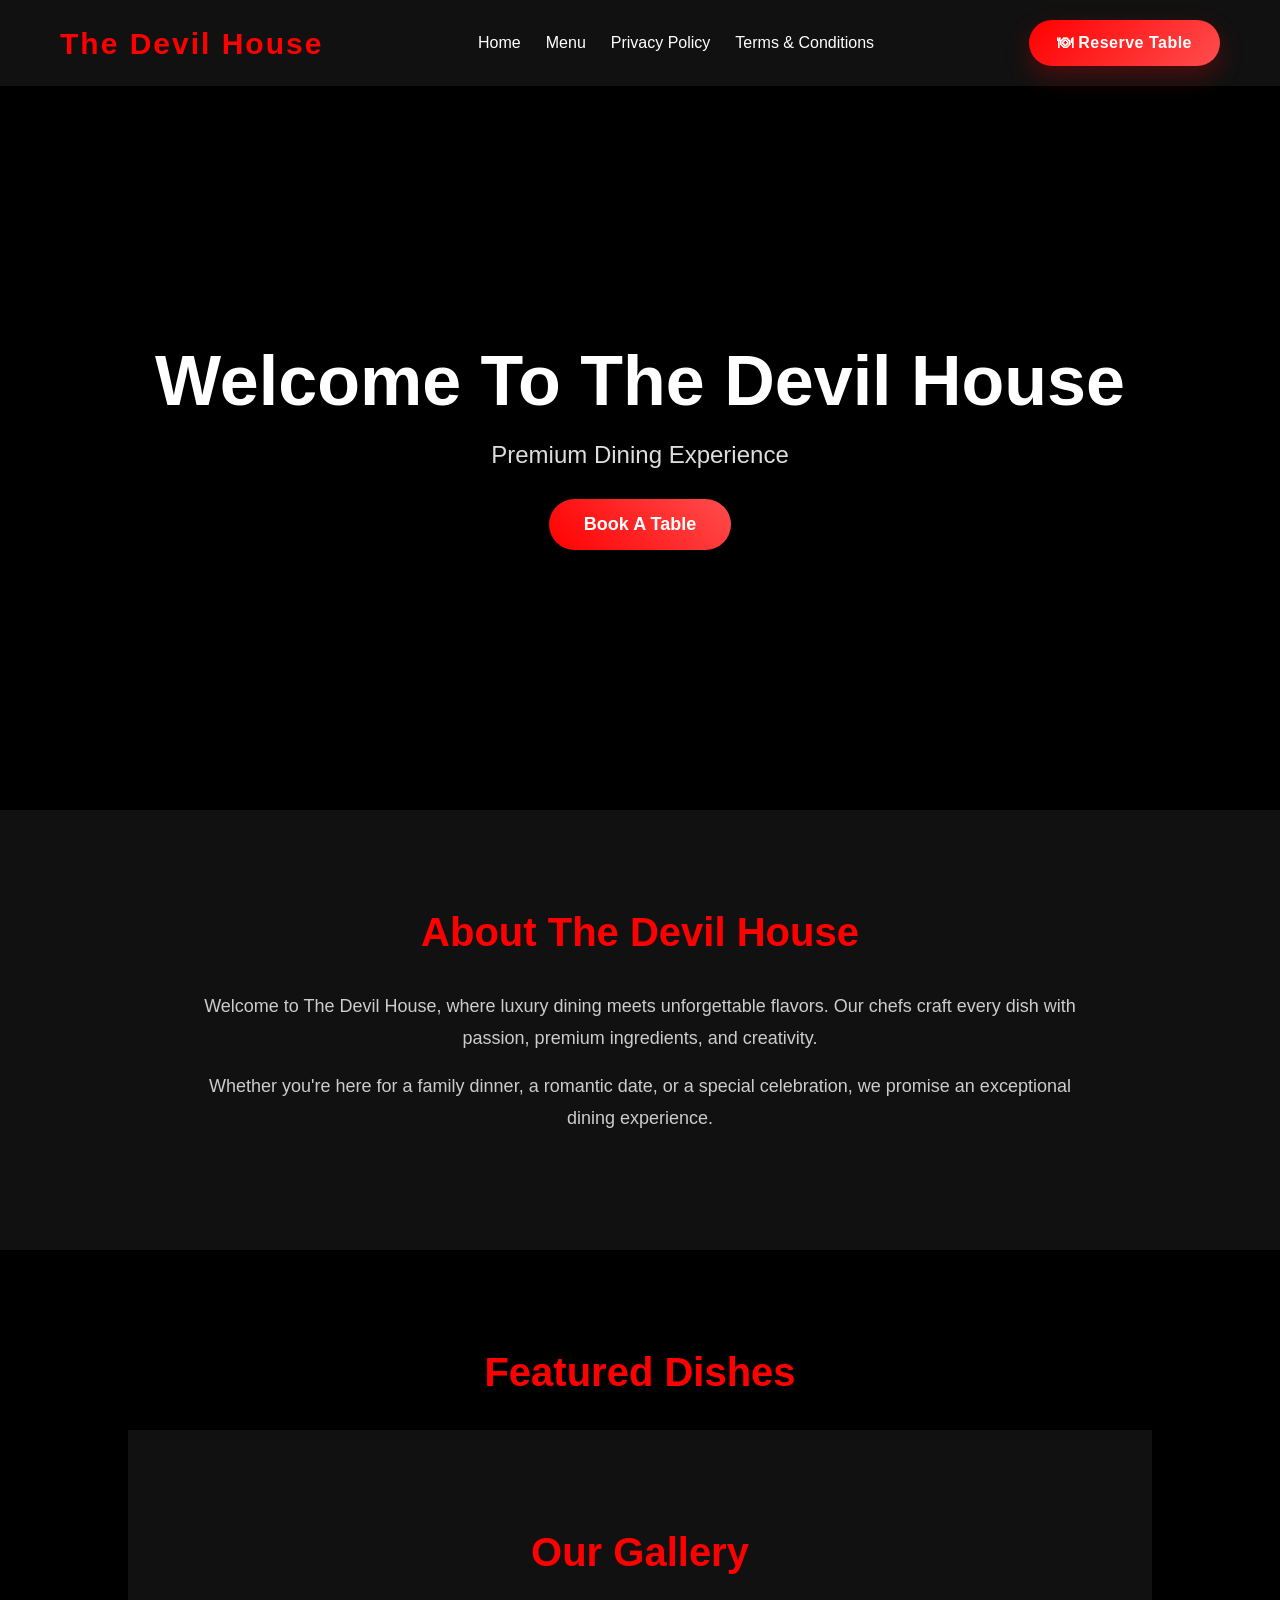
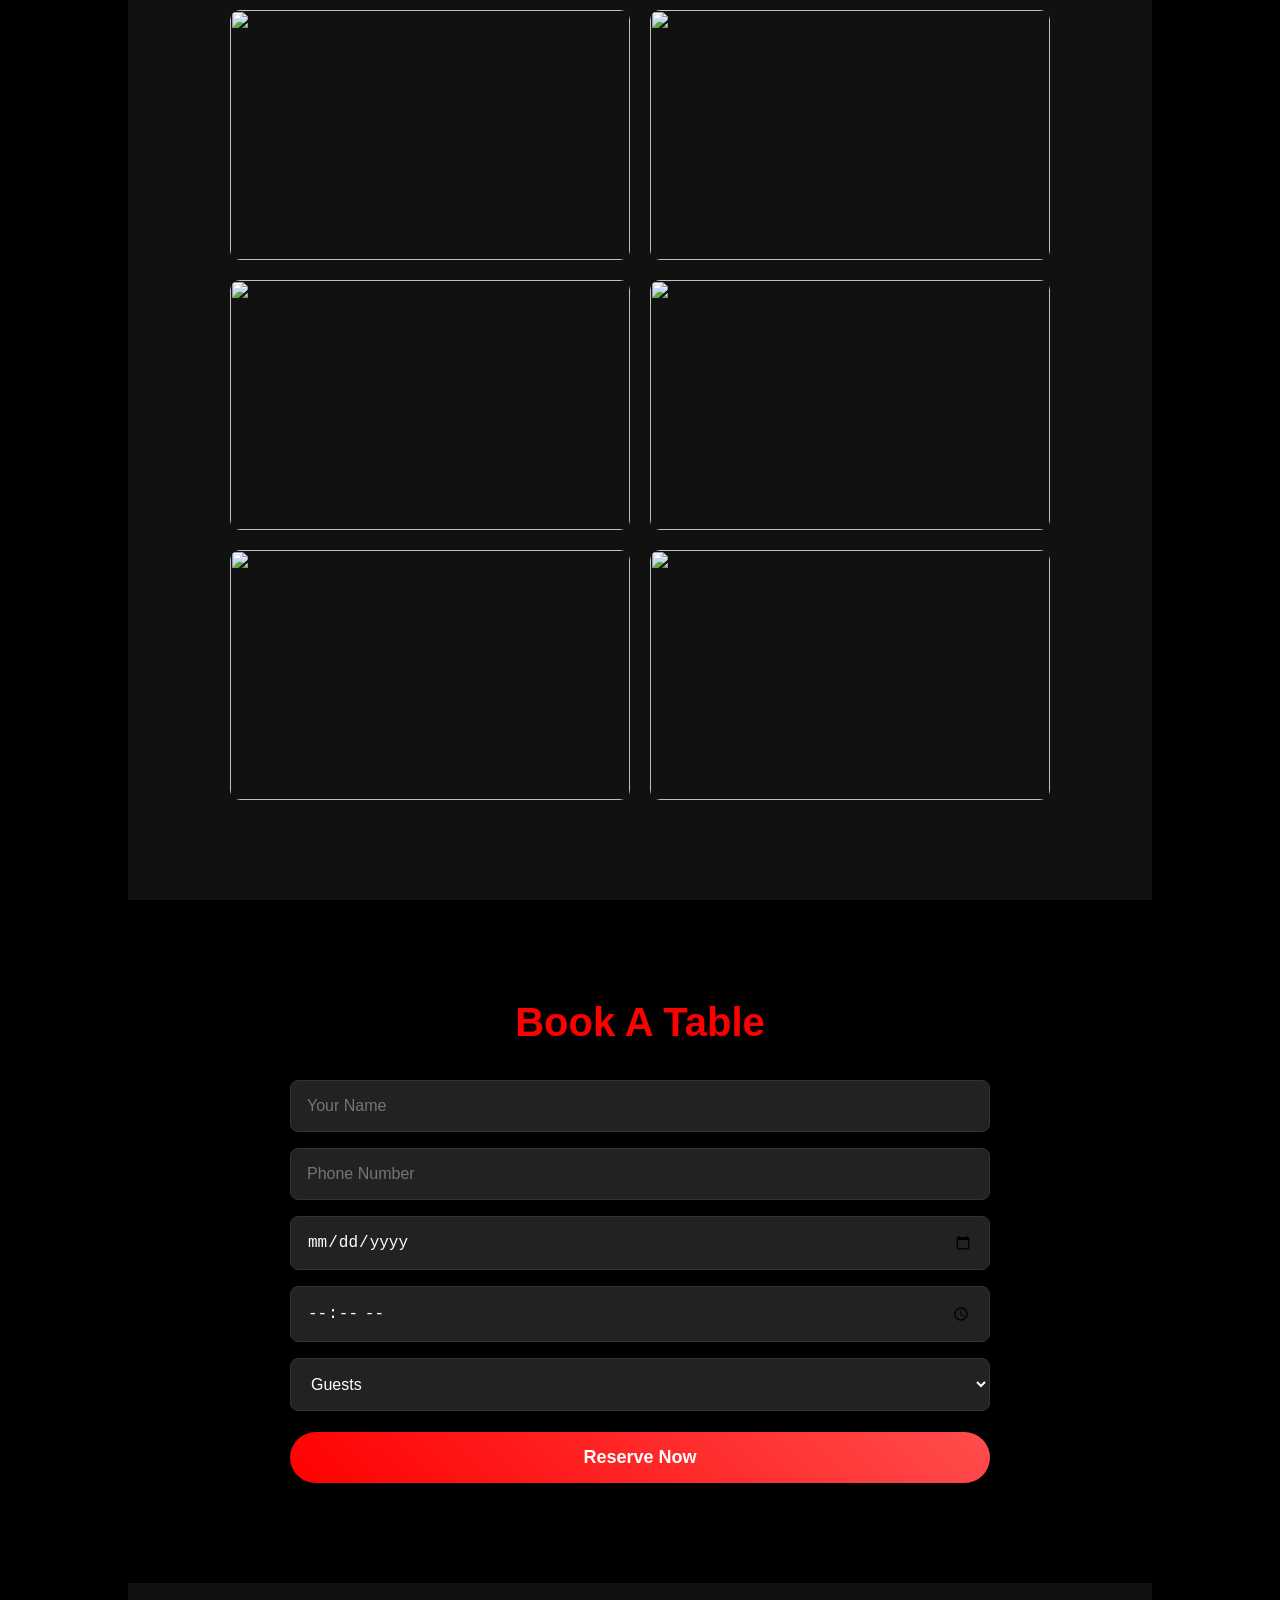
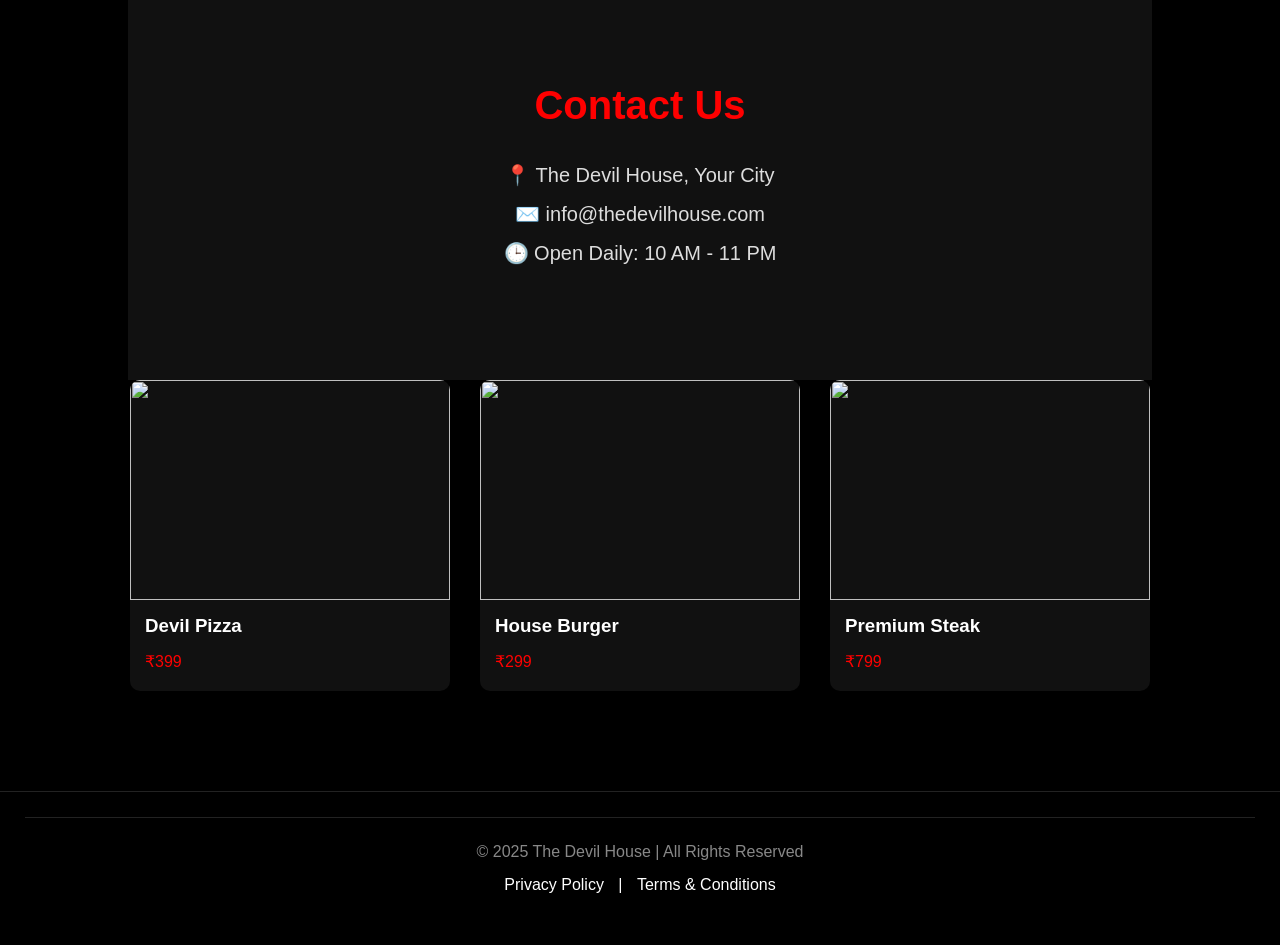
==== index.html @ e238f0dc "Add files via upload" ====
<!DOCTYPE html>
<html lang="en">
<head>
    <meta charset="UTF-8">
    <meta name="viewport" content="width=device-width, initial-scale=1.0">
    <title>The Devil House</title>

    <link rel="stylesheet" href="style.css">
</head>
<body>

    <header>
        <nav>
      
            <h1>The Devil House</h1>

            <ul>
                <li><a href="index.html">Home</a></li>
         
                <li><a href="menu.html">Menu</a></li>
              
                <li><a href="privacy-policy.html">Privacy Policy</a></li>
<li><a href="terms-conditions.html">Terms & Conditions</a></li>
            </ul>
            <a href="book-table.html" class="reserve-table-btn">
    🍽 Reserve Table
</a>
                  <div class="menu-toggle">&#9776;</div>
        </nav>
    </header>

    <section class="hero">
        <h2>Welcome To The Devil House</h2>

        <p>
            Premium Dining Experience
        </p>

        <button>Book A Table</button>
    </section>

    <script src="script.js"></script>
    <section class="about">

    <div class="about-content">

        <h2>About The Devil House</h2>

        <p>
            Welcome to The Devil House, where luxury dining meets
            unforgettable flavors. Our chefs craft every dish with
            passion, premium ingredients, and creativity.
        </p>

        <p>
            Whether you're here for a family dinner, a romantic date,
            or a special celebration, we promise an exceptional
            dining experience.
        </p>

    </div>

</section>
<section class="menu-section">

    <h2>Featured Dishes</h2>
    <section class="gallery">

    <h2>Our Gallery</h2>

    <div class="gallery-grid">

        <img src="https://images.unsplash.com/photo-1555396273-367ea4eb4db5?w=800" alt="">
        <img src="https://images.unsplash.com/photo-1514933651103-005eec06c04b?w=800" alt="">
        <img src="https://images.unsplash.com/photo-1414235077428-338989a2e8c0?w=800" alt="">
        <img src="https://images.unsplash.com/photo-1517248135467-4c7edcad34c4?w=800" alt="">
        <img src="https://images.unsplash.com/photo-1552566626-52f8b828add9?w=800" alt="">
        <img src="https://images.unsplash.com/photo-1528605248644-14dd04022da1?w=800" alt="">

    </div>

</section>
<section class="booking">

    <h2>Book A Table</h2>

    <form class="booking-form">

        <input type="text" placeholder="Your Name" required>

        <input type="tel" placeholder="Phone Number" required>

        <input type="date" required>

        <input type="time" required>

        <select required>
            <option value="">Guests</option>
            <option>1 Person</option>
            <option>2 People</option>
            <option>4 People</option>
            <option>6+ People</option>
        </select>

        <button type="submit">Reserve Now</button>

    </form>

</section>
<section class="contact">

    <h2>Contact Us</h2>

    <div class="contact-box">

        <p>📍 The Devil House, Your City</p>

    

        <p>✉️ info@thedevilhouse.com</p>

        <p>🕒 Open Daily: 10 AM - 11 PM</p>

    </div>

</section>

    <div class="cards">

        <div class="card">
            <img src="https://images.unsplash.com/photo-1565299624946-b28f40a0ae38?w=800">
            <h3>Devil Pizza</h3>
            <p>₹399</p>
        </div>

        <div class="card">
            <img src="https://images.unsplash.com/photo-1568901346375-23c9450c58cd?w=800">
            <h3>House Burger</h3>
            <p>₹299</p>
        </div>

        <div class="card">
            <img src="https://images.unsplash.com/photo-1544025162-d76694265947?w=800">
            <h3>Premium Steak</h3>
            <p>₹799</p>
        </div>

    </div>

</section>
<footer>

    <footer>
    <p>© 2025 The Devil House | All Rights Reserved</p>

    <div class="footer-links">
        <a href="privacy-policy.html">Privacy Policy</a> |
        <a href="terms-conditions.html">Terms & Conditions</a>
    </div>
</footer>
</footer>
<script src="script.js"></script>
</body>
</html>
---- style.css ----
/* ==========================================
   THE DEVIL HOUSE - CLEAN STYLE.CSS
========================================== */

/* RESET */
* {
  margin: 0;
  padding: 0;
  box-sizing: border-box;
}

html {
  scroll-behavior: smooth;
}

body {
  font-family: Arial, sans-serif;
  background: #000;
  color: #fff;
  overflow-x: hidden;
}

a {
  text-decoration: none;
  color: inherit;
}

img {
  max-width: 100%;
  display: block;
}

/* ==========================================
   NAVBAR
========================================== */

nav {
  position: fixed;
  top: 0;
  left: 0;
  width: 100%;
  z-index: 1000;

  display: flex;
  align-items: center;
  justify-content: space-between;
  gap: 20px;

  padding: 20px 60px;
  background: #111;
}

nav h1,
.logo {
  color: red;
  font-size: 30px;
  letter-spacing: 2px;
  line-height: 1.1;
}

nav ul {
  display: flex;
  align-items: center;
  gap: 25px;
  list-style: none;
}

nav a {
  color: #fff;
  transition: 0.3s;
}

nav a:hover {
  color: red;
}

.menu-toggle {
  display: none;
  font-size: 34px;
  color: #fff;
  cursor: pointer;
}

/* NAVBAR RESERVE BUTTON */
.reserve-table-btn {
  display: inline-flex;
  align-items: center;
  justify-content: center;

  padding: 14px 28px;
  border-radius: 50px;

  background: linear-gradient(135deg, #ff0000, #ff4d4d);
  color: #fff;

  font-size: 16px;
  font-weight: 600;
  letter-spacing: 0.5px;

  transition: 0.35s;
  box-shadow: 0 10px 25px rgba(255, 0, 0, 0.25);
}

.reserve-table-btn:hover {
  transform: translateY(-3px);
  box-shadow: 0 14px 30px rgba(255, 0, 0, 0.4);
}

/* LIVE CHAT HEADER */
.live-chat-header,
.live-chat-btn {
  display: inline-flex;
  align-items: center;
  gap: 8px;

  background: #25D366;
  color: #fff;

  padding: 12px 22px;
  border-radius: 40px;

  font-size: 17px;
  font-weight: 600;
  white-space: nowrap;

  transition: 0.3s;
}

.live-chat-header:hover,
.live-chat-btn:hover {
  transform: translateY(-3px);
  box-shadow: 0 12px 25px rgba(37, 211, 102, 0.35);
}

/* ==========================================
   HERO SECTION
========================================== */

.hero {
  min-height: 90vh;
  padding: 120px 20px 40px;

  background:
    linear-gradient(rgba(0,0,0,.6), rgba(0,0,0,.6)),
    url("https://images.unsplash.com/photo-1517248135467-4c7edcad34c4?w=1600");

  background-size: cover;
  background-position: center;

  display: flex;
  flex-direction: column;
  justify-content: center;
  align-items: center;

  text-align: center;
}

.hero h2 {
  font-size: 70px;
  margin-bottom: 20px;
}

.hero p {
  font-size: 24px;
  margin-bottom: 30px;
  color: #ddd;
}

/* ==========================================
   COMMON BUTTON
========================================== */

button,
.reserve-btn {
  border: none;
  cursor: pointer;

  background: linear-gradient(45deg, #ff0000, #ff4d4d);
  color: #fff;

  padding: 15px 35px;
  border-radius: 40px;

  font-size: 18px;
  font-weight: 600;

  transition: 0.35s;
}

button:hover,
.reserve-btn:hover {
  transform: translateY(-2px);
  box-shadow: 0 15px 30px rgba(255, 0, 0, 0.35);
}

/* ==========================================
   ABOUT
========================================== */

.about {
  padding: 100px 10%;
  background: #111;
}

.about-content {
  max-width: 900px;
  margin: auto;
  text-align: center;
}

.about h2,
.menu-section h2,
.gallery h2,
.booking h2,
.contact h2 {
  color: red;
  font-size: 40px;
  margin-bottom: 35px;
  text-align: center;
}

.about p {
  font-size: 18px;
  line-height: 1.8;
  color: #ccc;
  margin-bottom: 15px;
}

/* ==========================================
   MENU PAGE HERO
========================================== */

.menu-hero {
  min-height: 55vh;
  padding: 120px 20px 50px;

  background:
    linear-gradient(rgba(0,0,0,.7), rgba(0,0,0,.7)),
    url("https://images.unsplash.com/photo-1517248135467-4c7edcad34c4?w=1800");

  background-size: cover;
  background-position: center;

  display: flex;
  justify-content: center;
  align-items: center;
  text-align: center;
}

.menu-overlay h1 {
  font-size: 70px;
  letter-spacing: 4px;
  margin-bottom: 20px;
}

.menu-overlay p {
  color: #ddd;
  font-size: 22px;
  letter-spacing: 1px;
}

/* ==========================================
   MENU FILTER
========================================== */

.menu-filter {
  width: 90%;
  max-width: 1200px;
  margin: 50px auto;
  text-align: center;
}

.search-box {
  margin-bottom: 35px;
}

.search-box input {
  width: 100%;
  max-width: 600px;

  padding: 16px 20px;
  border-radius: 50px;
  outline: none;

  font-size: 18px;
  background: #1b1b1b;
  color: white;
  border: 2px solid #333;

  transition: 0.3s;
}

.search-box input:focus {
  border-color: red;
  box-shadow: 0 0 15px rgba(255, 0, 0, 0.35);
}

.category-buttons {
  display: flex;
  justify-content: center;
  flex-wrap: wrap;
  gap: 15px;
}

.category-buttons button {
  padding: 12px 22px;
  border-radius: 30px;
  border: 1px solid red;
  background: transparent;
  color: white;
}

.category-buttons button:hover,
.active-btn {
  background: red !important;
}

/* ==========================================
   MENU CARDS
========================================== */

.menu-section {
  padding: 100px 10%;
  background: #000;
}

.cards {
  display: flex;
  gap: 30px;
  justify-content: center;
  flex-wrap: wrap;
}

.card {
  width: 320px;
  background: #111;
  border-radius: 10px;
  overflow: hidden;
  transition: 0.3s;
}

.card:hover {
  transform: translateY(-8px);
}

.card img {
  width: 100%;
  height: 220px;
  object-fit: cover;
}

.card h3 {
  padding: 15px;
}

.card p {
  padding: 0 15px 20px;
  color: red;
}

/* PREMIUM FOOD CARDS */
.premium-menu-grid {
  display: grid;
  grid-template-columns: repeat(auto-fit, minmax(260px, 1fr));
  gap: 30px;
  margin-top: 45px;
}

.premium-food-card,
.food-card {
  position: relative;
  overflow: hidden;

  background: #151515;
  border: 1px solid rgba(255,255,255,.08);
  border-radius: 20px;

  transition: 0.4s;
}

.premium-food-card:hover,
.food-card:hover {
  transform: translateY(-8px);
  box-shadow: 0 0 25px rgba(255,0,0,.35);
}

.food-image {
  position: relative;
  height: 250px;
  overflow: hidden;
}

.food-image img,
.food-card img {
  width: 100%;
  height: 100%;
  object-fit: cover;
  transition: 0.5s;
}

.premium-food-card:hover .food-image img {
  transform: scale(1.08);
}

.food-badge,
.badge {
  position: absolute;
  top: 18px;
  left: 18px;

  padding: 9px 16px;
  border-radius: 50px;

  font-size: 14px;
  font-weight: 600;
  color: white;

  backdrop-filter: blur(10px);
}

.food-badge.chef {
  background: linear-gradient(45deg, #d4af37, #f8d568);
  color: #222;
}

.food-badge.best,
.badge.nonveg {
  background: red;
}

.badge.veg {
  background: green;
}

.heart-btn {
  position: absolute;
  top: 18px;
  right: 18px;

  width: 45px;
  height: 45px;

  border: none;
  border-radius: 50%;

  background: rgba(255,255,255,.15);
  color: white;

  font-size: 24px;
  cursor: pointer;

  backdrop-filter: blur(10px);
  transition: 0.3s;
}

.heart-btn:hover,
.heart-btn.active {
  background: #ff2d55;
  transform: scale(1.1);
}

.premium-food-content,
.food-content {
  padding: 22px;
}

.food-title-row {
  display: flex;
  justify-content: space-between;
  align-items: center;
  gap: 10px;
}

.food-title-row h3,
.food-content h3 {
  color: #fff;
  font-size: 22px;
  margin-bottom: 10px;
}

.premium-food-content p,
.food-content p {
  color: #aaa;
  font-size: 16px;
  line-height: 1.6;
  margin-bottom: 15px;
}

.rating {
  color: #ffc107;
  margin-bottom: 18px;
}

.rating span {
  color: #aaa;
  font-size: 14px;
}

.veg-mark,
.nonveg-mark {
  display: inline-block;
  width: 13px;
  height: 13px;

  border: 2px solid;
  border-radius: 3px;
}

.veg-mark {
  border-color: lime;
}

.nonveg-mark {
  border-color: red;
}

.food-bottom {
  display: flex;
  justify-content: space-between;
  align-items: center;
}

.food-bottom strong {
  color: red;
  font-size: 24px;
}

.food-bottom button {
  padding: 10px 18px;
  font-size: 15px;
}

/* ==========================================
   GALLERY
========================================== */

.gallery {
  padding: 100px 10%;
  background: #111;
}

.gallery-grid {
  display: grid;
  grid-template-columns: repeat(auto-fit, minmax(300px, 1fr));
  gap: 20px;
}

.gallery-grid img {
  width: 100%;
  height: 250px;
  object-fit: cover;
  border-radius: 10px;
  transition: 0.3s;
}

.gallery-grid img:hover {
  transform: scale(1.05);
}

/* ==========================================
   BOOKING SECTION
========================================== */

.booking {
  padding: 100px 10%;
  background: #000;
}

.booking-form {
  max-width: 700px;
  margin: auto;

  display: flex;
  flex-direction: column;
  gap: 20px;
}

.booking-form input,
.booking-form select {
  padding: 15px;
  border: none;
  border-radius: 5px;
  font-size: 16px;
}

/* BOOK TABLE LANDING PAGE */
.book-landing,
.booking-section {
  min-height: 100vh;
  padding: 135px 10% 70px;

  background:
    linear-gradient(rgba(0,0,0,.78), rgba(0,0,0,.78)),
    url("https://images.unsplash.com/photo-1517248135467-4c7edcad34c4?w=1800");

  background-size: cover;
  background-position: center;

  display: flex;
  justify-content: center;
  align-items: center;
}

.book-box,
.booking-box,
.booking-container {
  width: 100%;
  max-width: 650px;

  background: rgba(17,17,17,.92);
  padding: 45px;

  border-radius: 18px;
  box-shadow: 0 0 30px rgba(255,0,0,.25);
}

.book-box h1,
.book-box h2,
.booking-box h1,
.booking-box h2,
.booking-container h1,
.booking-container h2 {
  color: red;
  font-size: 45px;
  text-align: center;
  line-height: 1.15;
  margin-bottom: 15px;
}

.book-box p,
.booking-box p,
.booking-container p {
  color: #ccc;
  text-align: center;
  font-size: 17px;
  line-height: 1.7;
  margin-bottom: 30px;
}

#bookingForm,
.booking-form {
  display: flex;
  flex-direction: column;
  gap: 16px;
}

#bookingForm input,
#bookingForm textarea,
.booking-form input,
.booking-form textarea,
.booking-form select {
  width: 100%;

  padding: 16px;
  border-radius: 8px;
  outline: none;

  background: #222;
  color: white;

  font-size: 16px;
  border: 1px solid #333;
}

#bookingForm input:focus,
#bookingForm textarea:focus,
.booking-form input:focus,
.booking-form textarea:focus,
.booking-form select:focus {
  border-color: red;
  box-shadow: 0 0 12px rgba(255,0,0,.25);
}

#bookingForm textarea,
.booking-form textarea {
  resize: none;
  min-height: 110px;
}

#bookingForm button,
.booking-form button {
  width: 100%;
  margin-top: 5px;
}

/* ==========================================
   CONTACT
========================================== */

.contact {
  padding: 100px 10%;
  background: #111;
  text-align: center;
}

.contact-box p {
  margin: 15px 0;
  font-size: 20px;
  color: #ddd;
}

/* ==========================================
   PRIVACY & TERMS
========================================== */

.policy-page {
  min-height: 100vh;
  padding: 140px 10% 80px;
  background: #000;
  color: #fff;
}

.policy-container {
  max-width: 1000px;
  margin: auto;

  background: #111;
  padding: 50px;
  border-radius: 12px;

  box-shadow: 0 0 20px rgba(255,0,0,.15);
}

.policy-page h2 {
  color: red;
  font-size: 45px;
  text-align: center;
  margin-bottom: 30px;
}

.policy-page h3 {
  color: red;
  font-size: 26px;
  margin-top: 35px;
  margin-bottom: 15px;
}

.policy-page p {
  color: #ccc;
  font-size: 18px;
  line-height: 1.8;
  margin-bottom: 15px;
}

/* ==========================================
   WHATSAPP CHAT WIDGET
========================================== */

.whatsapp-widget {
  position: fixed;
  right: 25px;
  bottom: 25px;
  z-index: 3000;
}

.floating-chat,
.floating-chat-btn {
  display: flex;
  align-items: center;
  gap: 10px;

  border: none;
  border-radius: 50px;

  background: #25D366;
  color: white;

  padding: 15px 22px;

  font-size: 18px;
  font-weight: 600;

  cursor: pointer;
  box-shadow: 0 10px 30px rgba(37,211,102,.45);

  animation: chatPulse 1.8s infinite;
}

.floating-chat:hover,
.floating-chat-btn:hover {
  transform: scale(1.06);
}

.chat-popup {
  position: absolute;
  right: 0;
  bottom: 75px;

  width: 310px;

  background: #111;
  color: white;

  padding: 25px;
  border-radius: 18px;

  border: 1px solid rgba(37,211,102,.35);
  box-shadow: 0 15px 40px rgba(0,0,0,.55);

  display: none;
}

.chat-popup.show {
  display: block;
}

.chat-popup h3 {
  color: #25D366;
  font-size: 20px;
  margin-bottom: 12px;
}

.chat-popup p {
  color: #ccc;
  font-size: 15px;
  line-height: 1.6;
  margin-bottom: 18px;
}

.chat-popup a {
  display: block;
  text-align: center;

  background: #25D366;
  color: white;

  padding: 13px;
  border-radius: 40px;

  font-weight: 600;
}

.chat-close {
  position: absolute;
  right: 12px;
  top: 10px;

  background: transparent;
  color: white;

  border: none;
  padding: 0;

  font-size: 24px;
  cursor: pointer;
}

@keyframes chatPulse {
  0% {
    box-shadow: 0 0 0 0 rgba(37,211,102,.6);
  }

  70% {
    box-shadow: 0 0 0 18px rgba(37,211,102,0);
  }

  100% {
    box-shadow: 0 0 0 0 rgba(37,211,102,0);
  }
}

/* ==========================================
   FOOTER
========================================== */

footer {
  background: #000;
  text-align: center;
  padding: 25px;
  border-top: 1px solid #222;
}

footer p {
  color: #888;
}

.footer-links {
  margin-top: 15px;
}

.footer-links a {
  color: #fff;
  margin: 0 10px;
  transition: 0.3s;
}

.footer-links a:hover {
  color: red;
}

.footer-links span {
  color: #777;
}

/* ==========================================
   MOBILE RESPONSIVE
========================================== */

@media (max-width: 768px) {

  nav {
    min-height: 74px;
    padding: 12px 18px;
    gap: 10px;
    flex-wrap: wrap;
  }

  nav h1,
  .logo {
    max-width: 76%;
    font-size: 26px;
    letter-spacing: 2px;
  }

  .menu-toggle {
    display: block;
    margin-left: auto;
  }

  nav ul {
    display: none;
    width: 100%;

    flex-direction: column;
    align-items: center;
    gap: 16px;

    background: #111;

    padding: 18px 0;
    margin-top: 10px;
  }

  nav ul.active {
    display: flex;
  }

  .live-chat-header,
  .live-chat-btn {
    display: none;
  }

  .hero {
    min-height: 100vh;
    padding: 95px 18px 35px;
  }

  .hero h2 {
    font-size: 42px;
  }

  .hero p {
    font-size: 18px;
  }

  .menu-hero {
    min-height: 45vh;
    padding: 100px 18px 40px;
  }

  .menu-overlay h1 {
    font-size: 42px;
  }

  .menu-overlay p {
    font-size: 17px;
  }

  .about,
  .menu-section,
  .gallery,
  .booking,
  .contact {
    padding: 70px 6%;
  }

  .about h2,
  .menu-section h2,
  .gallery h2,
  .booking h2,
  .contact h2 {
    font-size: 32px;
  }

  .premium-menu-grid {
    grid-template-columns: 1fr;
  }

  .gallery-grid {
    grid-template-columns: 1fr;
  }

  /* SINGLE SCREEN BOOK TABLE MOBILE */
  .book-landing,
  .booking-section {
    min-height: 100vh;
    padding: 82px 10px 10px;
    align-items: flex-start;
  }

  .book-box,
  .booking-box,
  .booking-container {
    max-width: 380px;
    width: 100%;

    padding: 15px 14px;
    border-radius: 16px;

    background: rgba(17,17,17,.90);
    box-shadow: 0 0 20px rgba(255,0,0,.18);
  }

  .book-box h1,
  .book-box h2,
  .booking-box h1,
  .booking-box h2,
  .booking-container h1,
  .booking-container h2 {
    font-size: 30px;
    line-height: 1.05;
    margin-bottom: 8px;
  }

  .book-box p,
  .booking-box p,
  .booking-container p {
    font-size: 14px;
    line-height: 1.35;
    margin-bottom: 12px;
  }

  #bookingForm,
  .booking-form {
    gap: 8px;
  }

  #bookingForm input,
  #bookingForm textarea,
  .booking-form input,
  .booking-form textarea,
  .booking-form select {
    height: 42px;
    padding: 9px 12px;

    font-size: 14px;
    border-radius: 10px;
  }

  #bookingForm textarea,
  .booking-form textarea {
    height: 58px;
    min-height: 58px;
  }

  #bookingForm button,
  .booking-form button,
  .reserve-btn {
    height: 42px;
    padding: 8px 14px;
    font-size: 15px;
    border-radius: 30px;
  }

  .whatsapp-widget,
  .floating-chat,
  .floating-chat-btn,
  .need-help,
  .help-btn {
    display: none !important;
  }

  .policy-page {
    padding: 110px 6% 60px;
  }

  .policy-container {
    padding: 25px;
  }

  .policy-page h2 {
    font-size: 32px;
  }

  .policy-page h3 {
    font-size: 22px;
  }

  .policy-page p {
    font-size: 16px;
  }
}

/* VERY SMALL MOBILE */
@media (max-width: 380px) {
  nav h1,
  .logo {
    font-size: 22px;
  }

  .book-box h1,
  .book-box h2,
  .booking-box h1,
  .booking-box h2,
  .booking-container h1,
  .booking-container h2 {
    font-size: 27px;
  }

  .book-box p,
  .booking-box p,
  .booking-container p {
    font-size: 13px;
  }

  #bookingForm input,
  #bookingForm textarea,
  .booking-form input,
  .booking-form textarea,
  .booking-form select {
    height: 39px;
    font-size: 13px;
  }

  #bookingForm textarea,
  .booking-form textarea {
    height: 50px;
    min-height: 50px;
  }
}
.book-landing{
    padding:90px 15px 20px;
    align-items:flex-start;
}
.book-box{
    padding:20px;
    border-radius:18px;
}
#bookingForm input,
#bookingForm textarea{
    padding:13px;
    font-size:15px;
}

#bookingForm textarea{
    height:70px;
}
.reserve-btn{
    background:#25D366;
}

.reserve-btn:hover{
    background:#1EBE5D;
}
.header-whatsapp{
    background:#25D366;
    color:#fff;
    text-decoration:none;
    padding:10px 18px;
    border-radius:30px;
    font-size:15px;
    font-weight:600;
    transition:.3s;
}

.header-whatsapp:hover{
    background:#1EBE5D;
}
.live-chat-widget{
    position:fixed;
    right:20px;
    bottom:20px;
    z-index:9999;
}

.chat-btn{
    background:#25D366;
    color:#fff;
    border:none;
    padding:14px 22px;
    border-radius:40px;
    cursor:pointer;
}

.chat-box{
    display:none;
    width:280px;
    background:#111;
    padding:20px;
    border-radius:15px;
    margin-bottom:12px;
}

.chat-box.show{
    display:block;
}

.chat-box a{
    display:block;
    margin-top:10px;
    background:#25D366;
    color:#fff;
    text-decoration:none;
    padding:12px;
    border-radius:8px;
    text-align:center;
}
/* LIVE CHAT FLOATING POPUP */
.live-chat-widget{
  position:fixed;
  right:20px;
  bottom:20px;
  z-index:9999;
}

.chat-btn{
  background:#25D366;
  color:white;
  border:none;
  padding:14px 22px;
  border-radius:50px;
  font-size:17px;
  font-weight:600;
}

.chat-box{
  display:none;
  width:290px;
  background:#111;
  padding:22px;
  border-radius:18px;
  margin-bottom:12px;
  border:1px solid #25D366;
}

.chat-box.show{
  display:block;
}

.chat-box h3{
  color:#25D366;
  margin-bottom:10px;
}

.chat-box p{
  color:#ddd;
  margin-bottom:15px;
}

.chat-box a{
  display:block;
  background:#25D366;
  color:white;
  text-decoration:none;
  padding:13px;
  border-radius:40px;
  text-align:center;
  font-weight:600;
}

.chat-close{
  float:right;
  background:transparent;
  color:white;
  font-size:24px;
  padding:0;
}
/* ==========================================
   PREMIUM TAGLINE
========================================== */

.premium-tagline{
    display:inline-block;
    margin:18px auto 22px;
    padding:12px 22px;

    background:linear-gradient(135deg,#FFD700,#F4B400);

    color:#111;

    font-size:15px;
    font-weight:700;
    letter-spacing:.8px;
    text-transform:uppercase;

    border-radius:50px;

    box-shadow:0 0 20px rgba(255,215,0,.45);

    animation:glowTag 2s infinite alternate;
}

@keyframes glowTag{

    from{
        box-shadow:0 0 10px rgba(255,215,0,.35);
    }

    to{
        box-shadow:0 0 25px rgba(255,215,0,.75);
    }

}.premium-tagline{
    display:flex;
    justify-content:center;
    align-items:center;

    width:100%;
    max-width:500px;

    margin:18px auto 22px;

    padding:14px 25px;

    background:rgba(255,215,0,.08);
    border:2px solid #FFD700;
    border-radius:50px;

    color:#FFD700;
    font-size:15px;
    font-weight:700;
    letter-spacing:1px;

    text-align:center;

    backdrop-filter:blur(10px);
    box-shadow:0 0 25px rgba(255,215,0,.25);

    animation:pulseGold 2s infinite;
}.chat-btn{
    display:flex;
    align-items:center;
    justify-content:center;
}.chat-box.show ~ .chat-btn,
.chat-box.show ~ .floating-chat-btn{
  display:none !important;
}
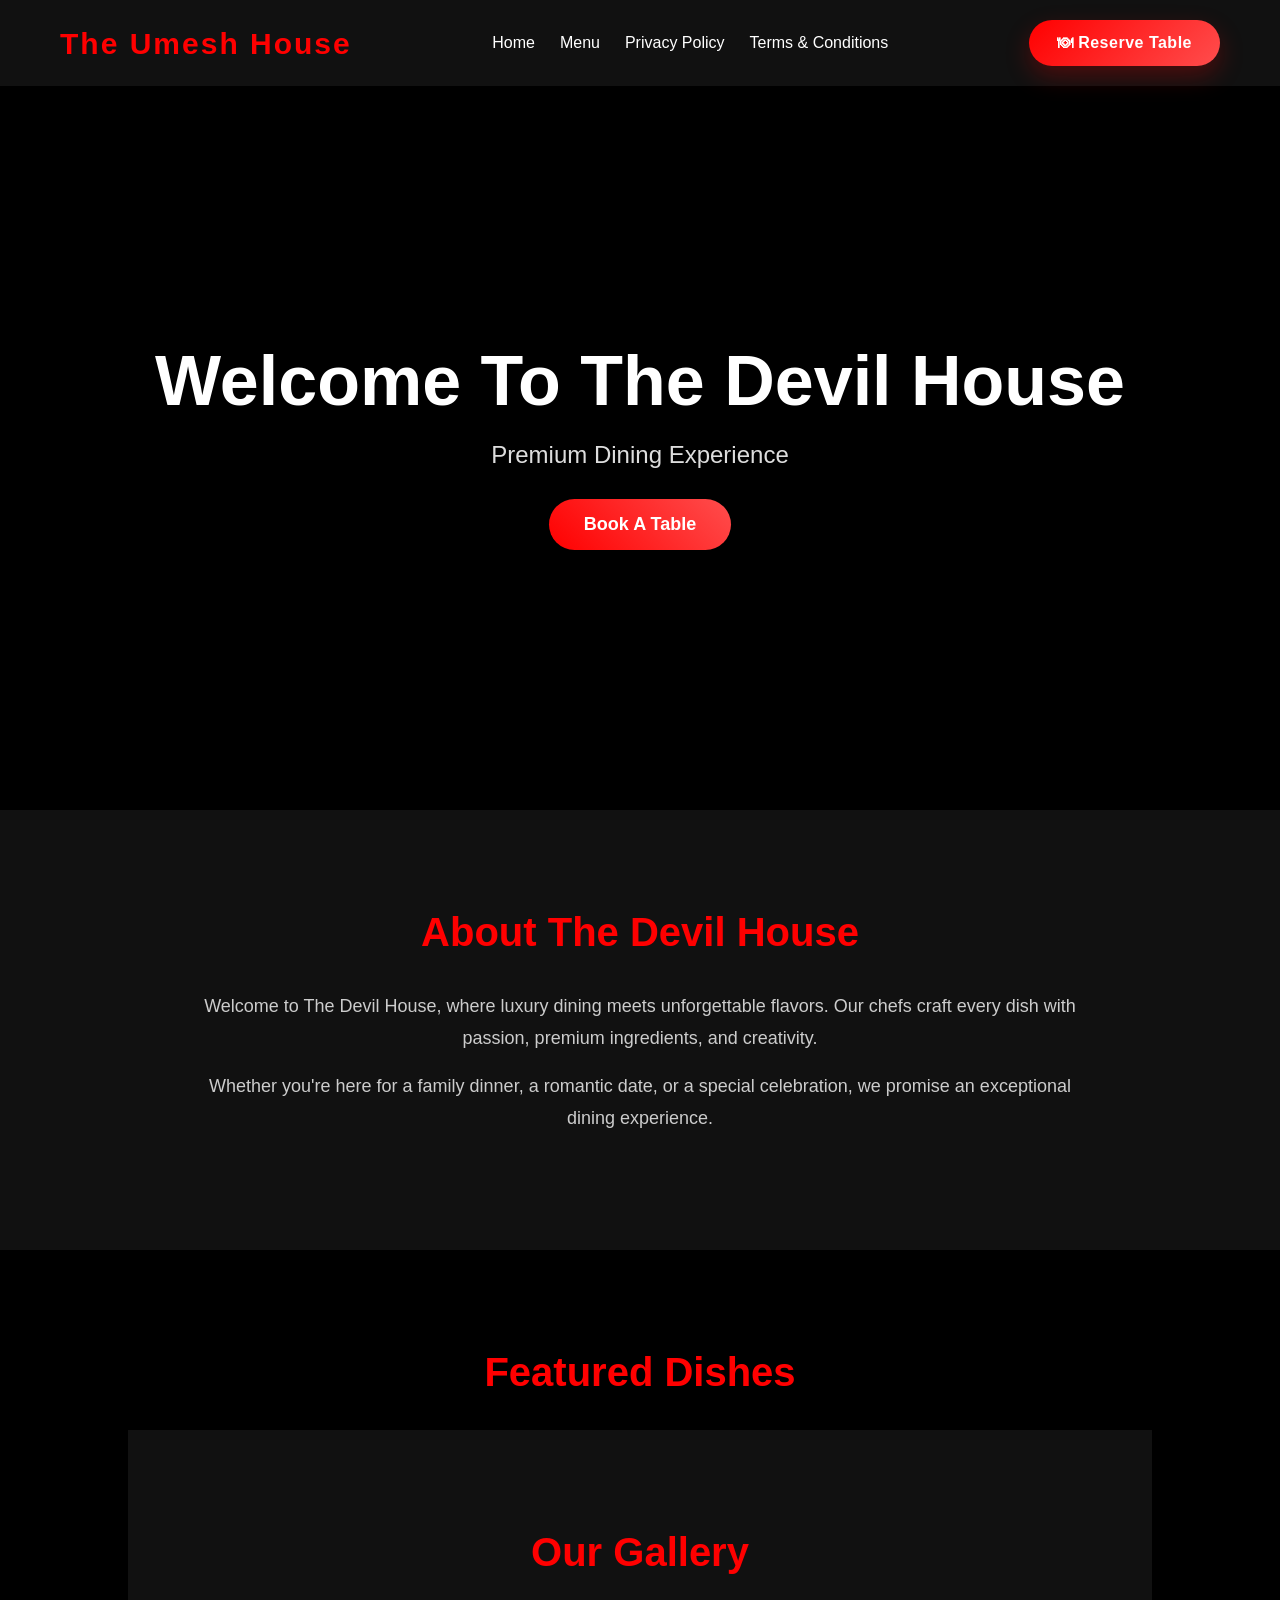
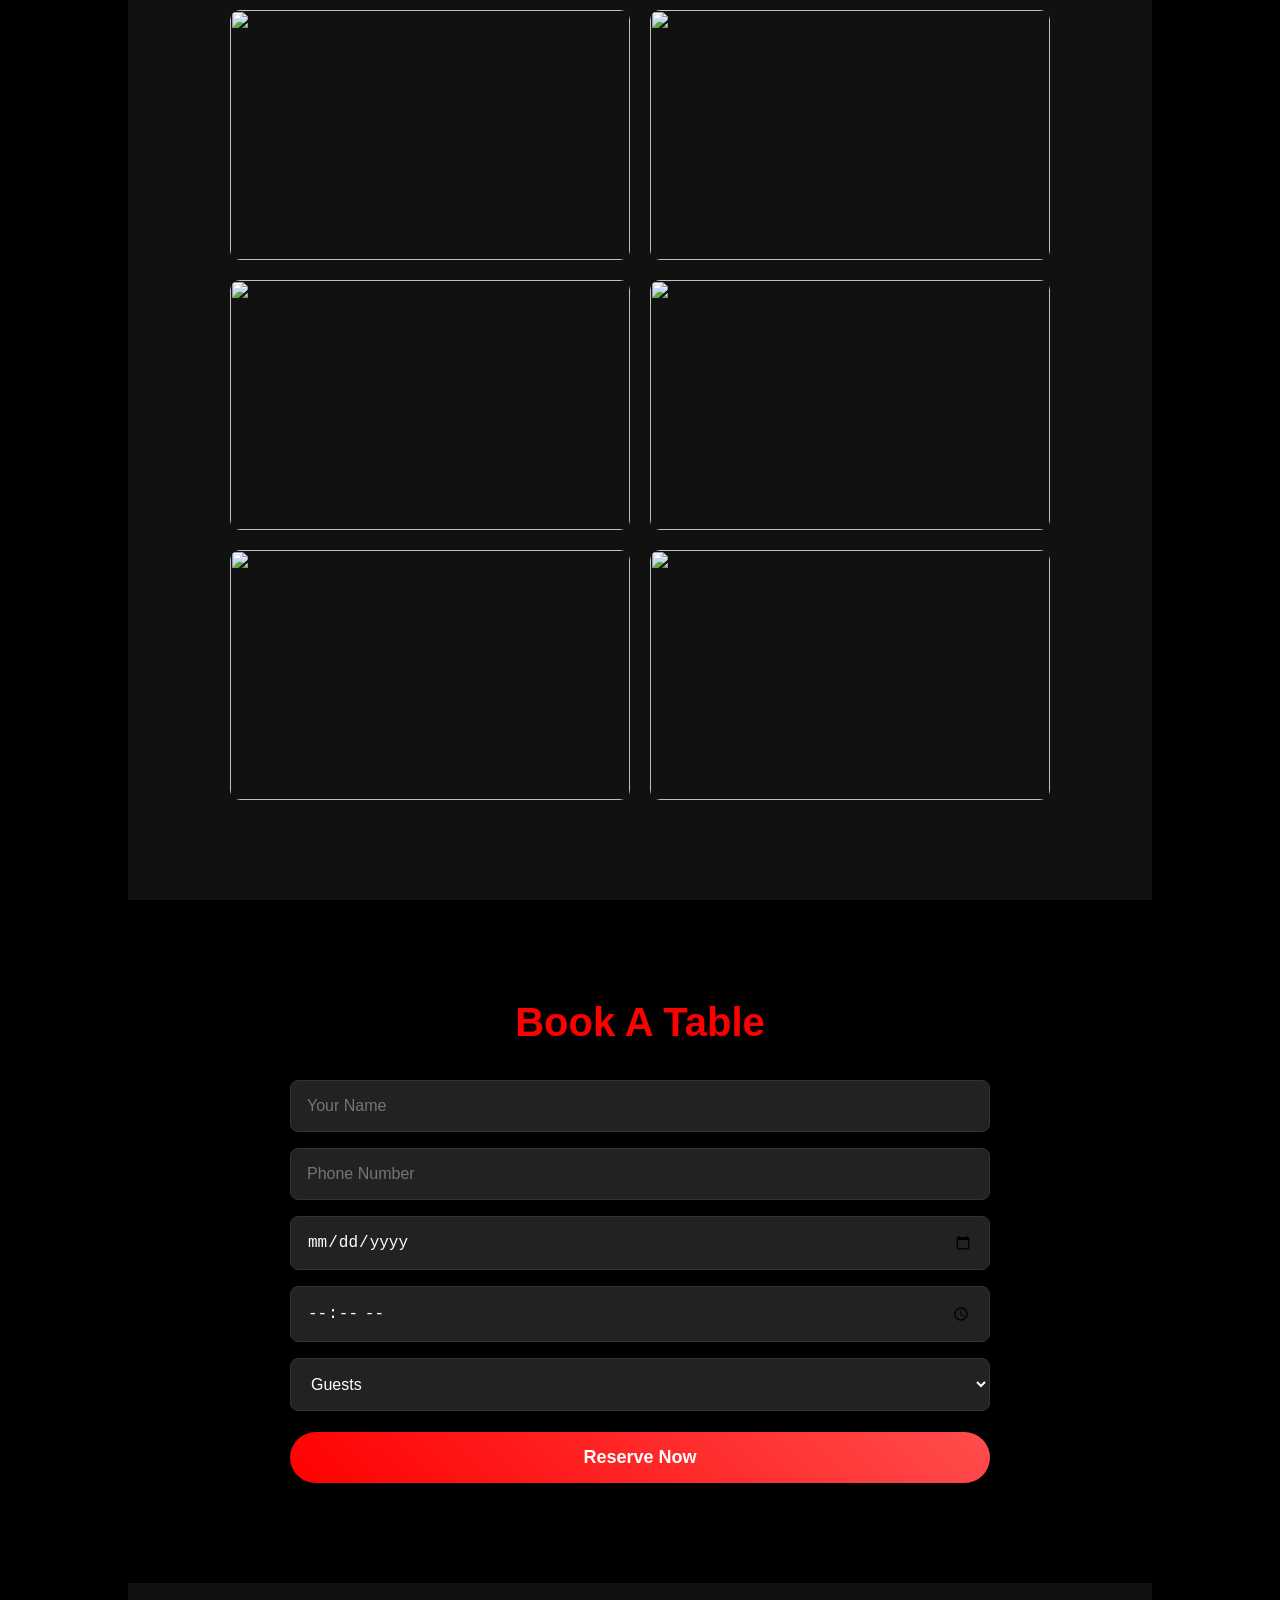
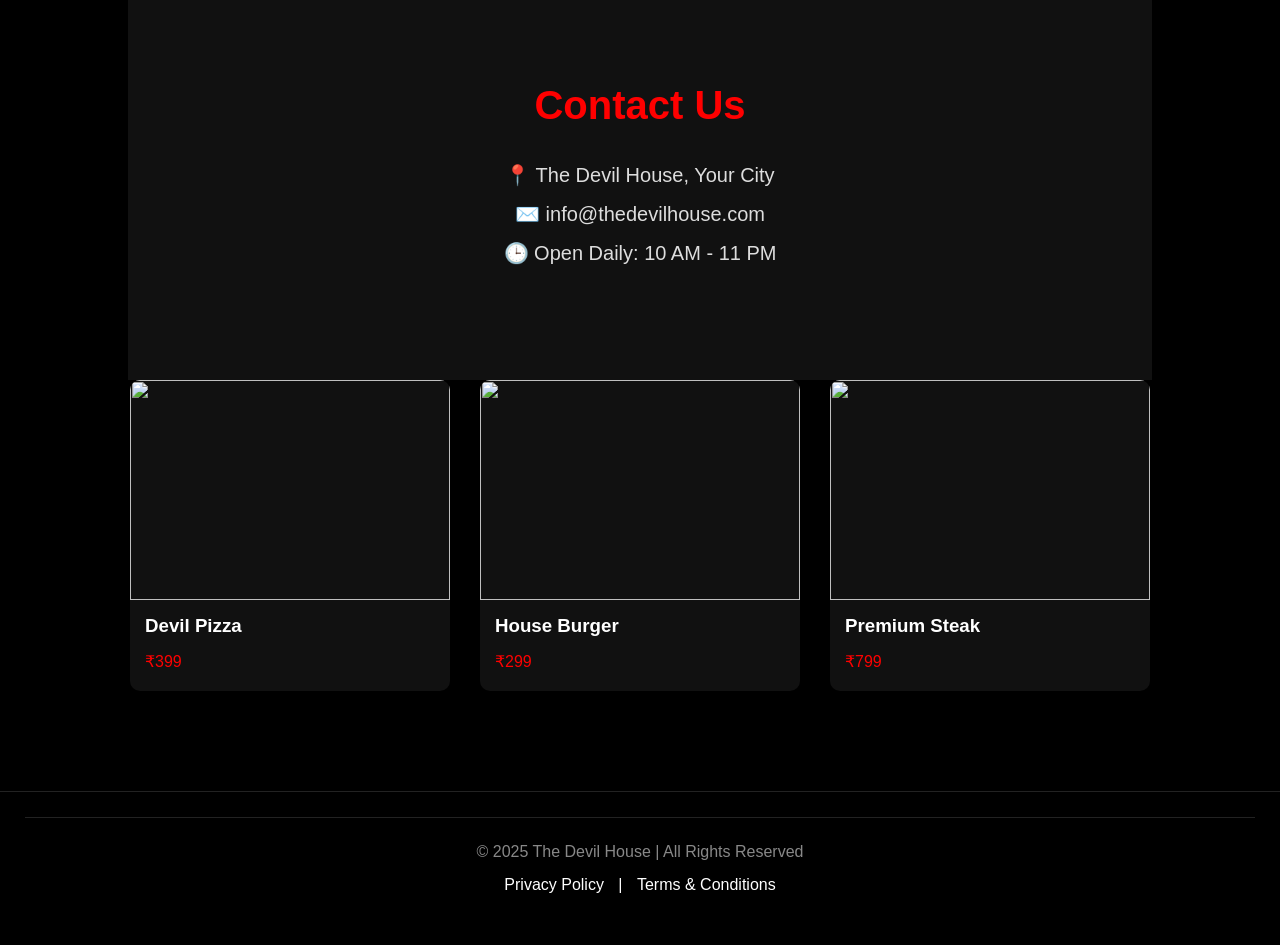
==== commit d73d975d: "update design" ====
--- a/index.html
+++ b/index.html
@@ -12,7 +12,7 @@
     <header>
         <nav>
       
-            <h1>The Devil House</h1>
+            <h1>The Umesh  House</h1>
 
             <ul>
                 <li><a href="index.html">Home</a></li>
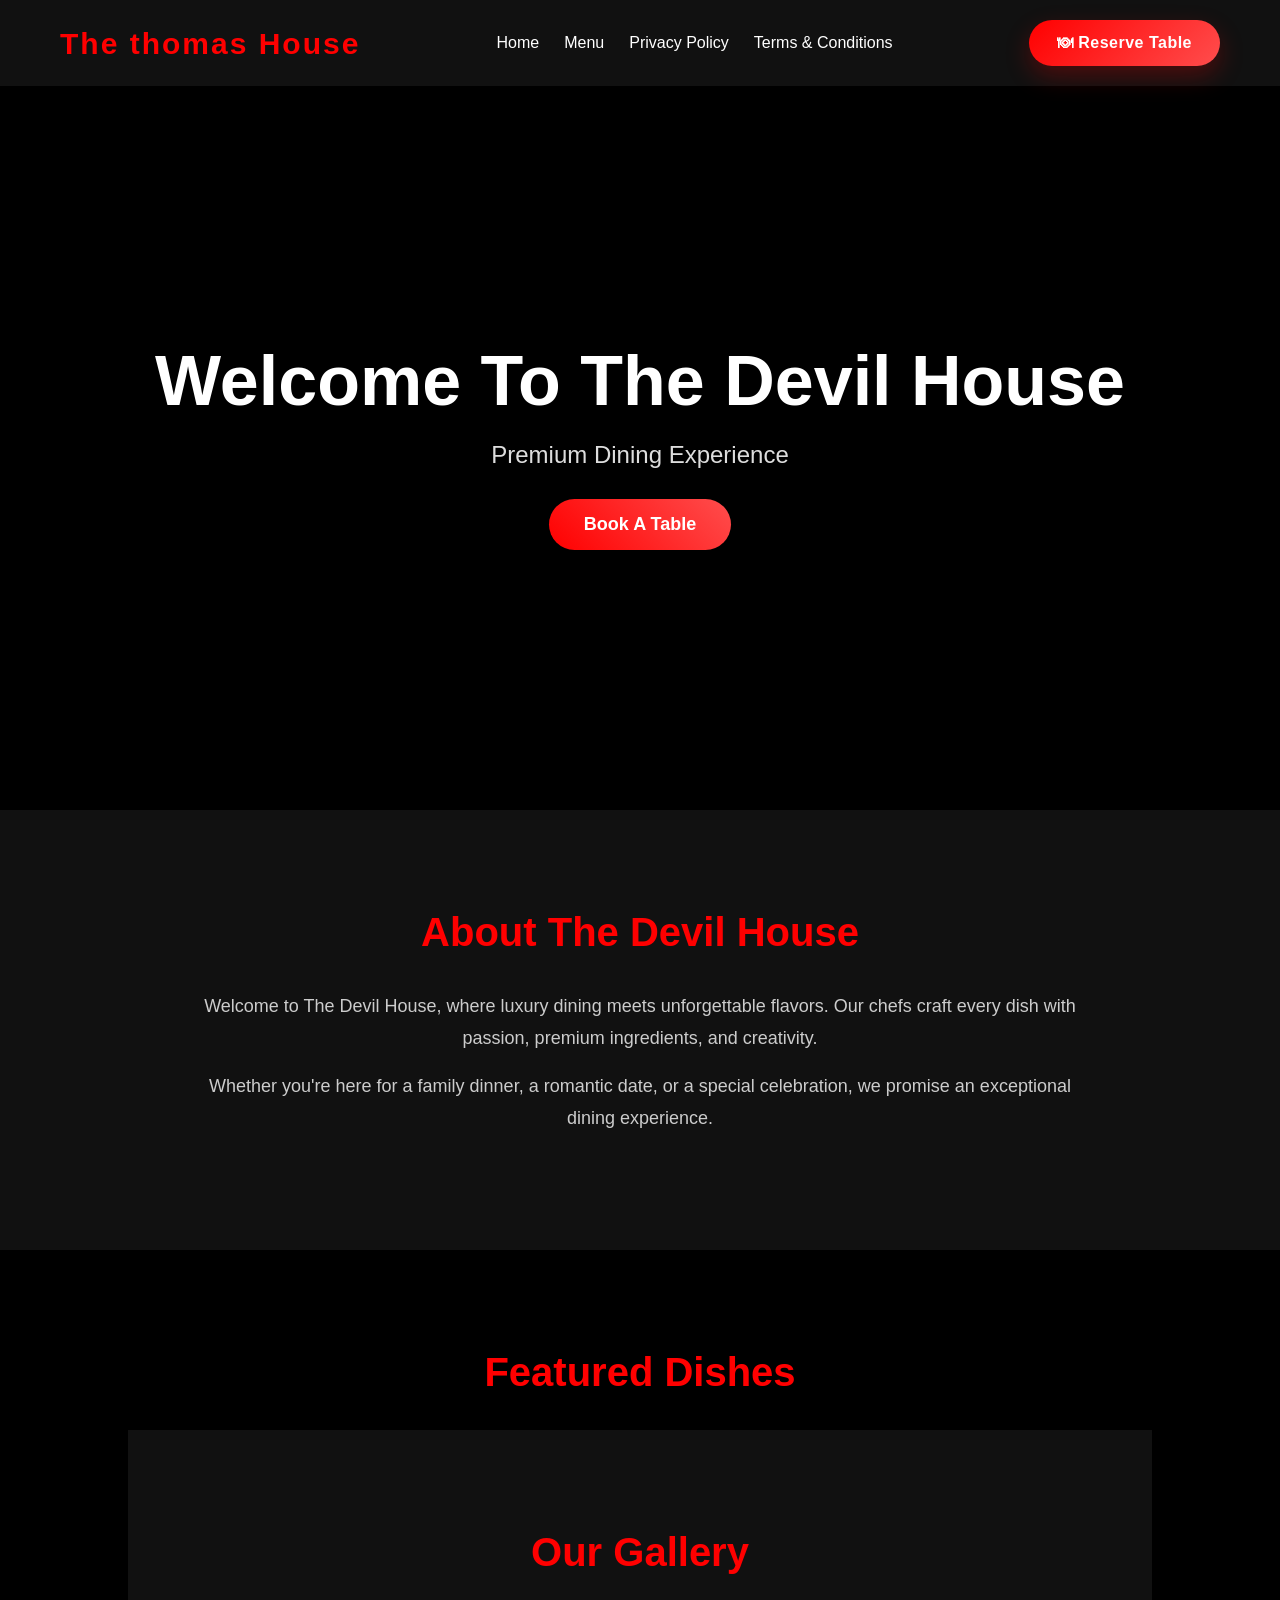
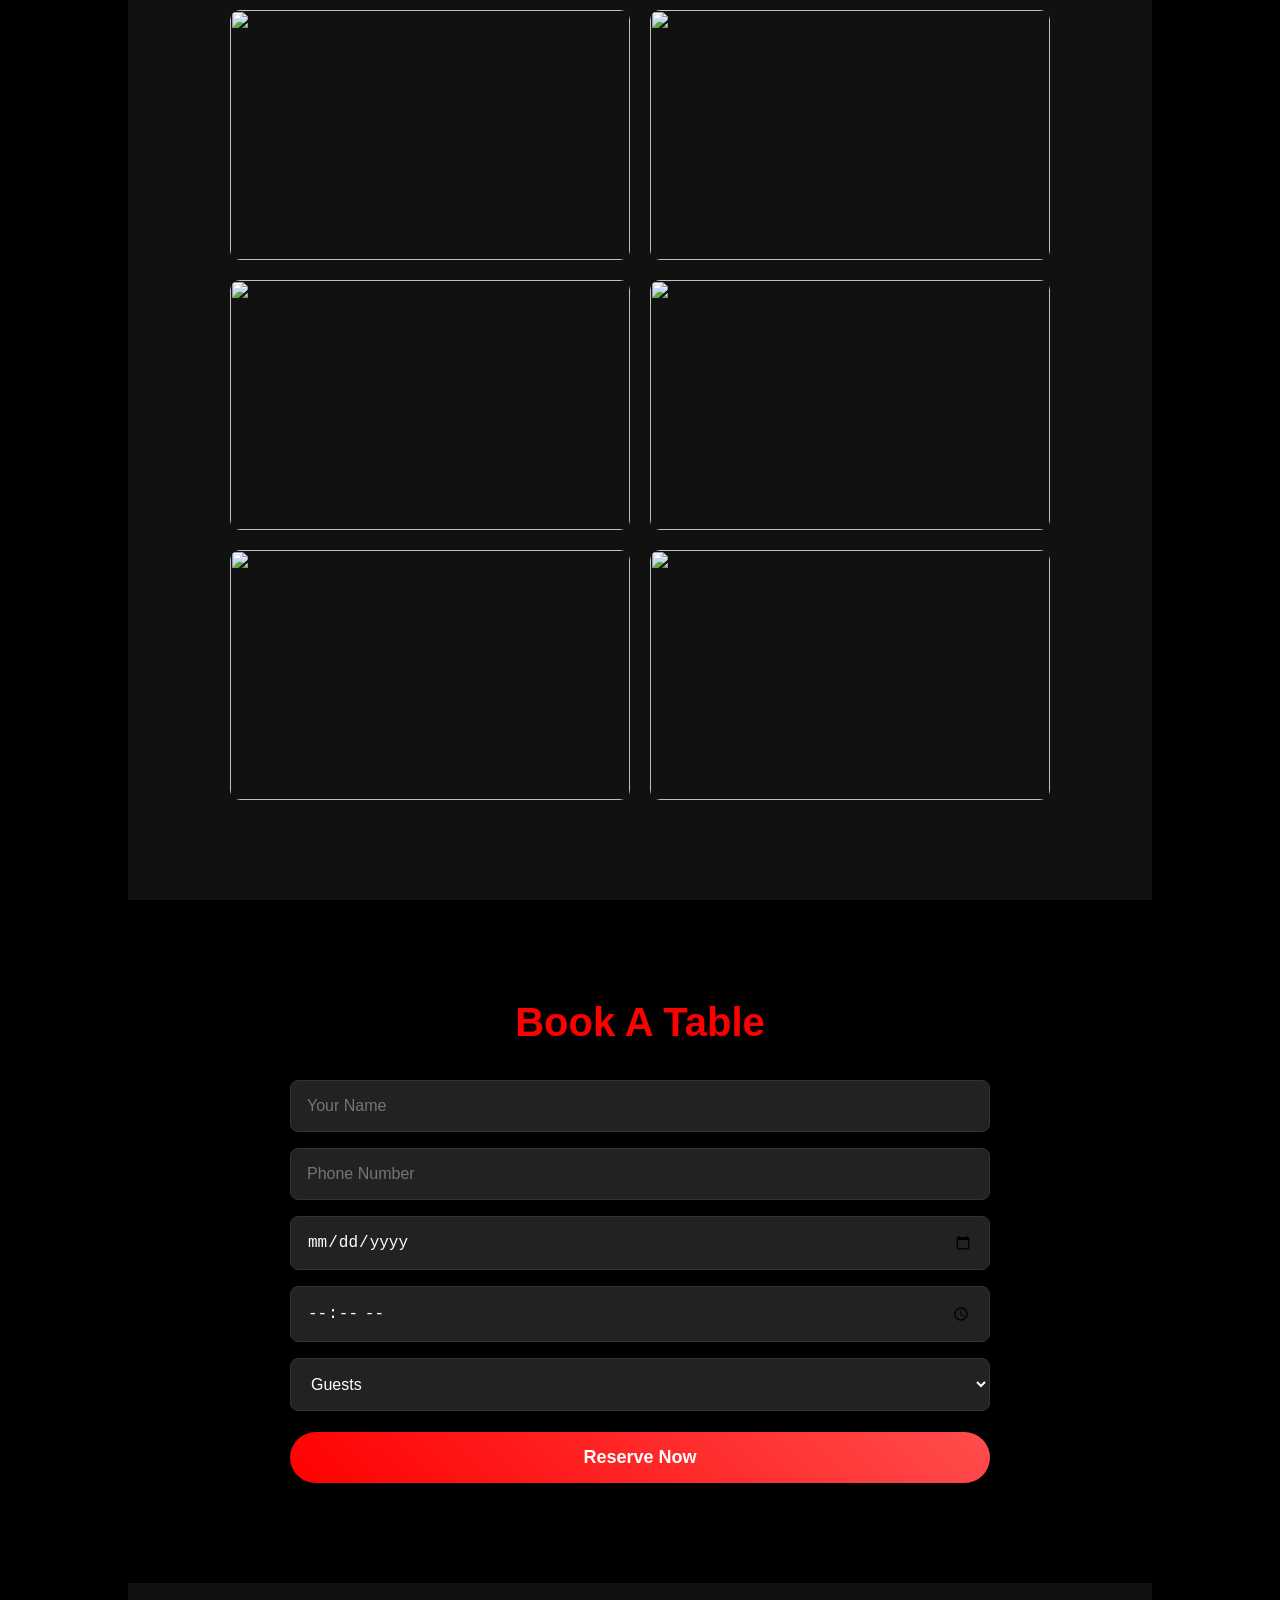
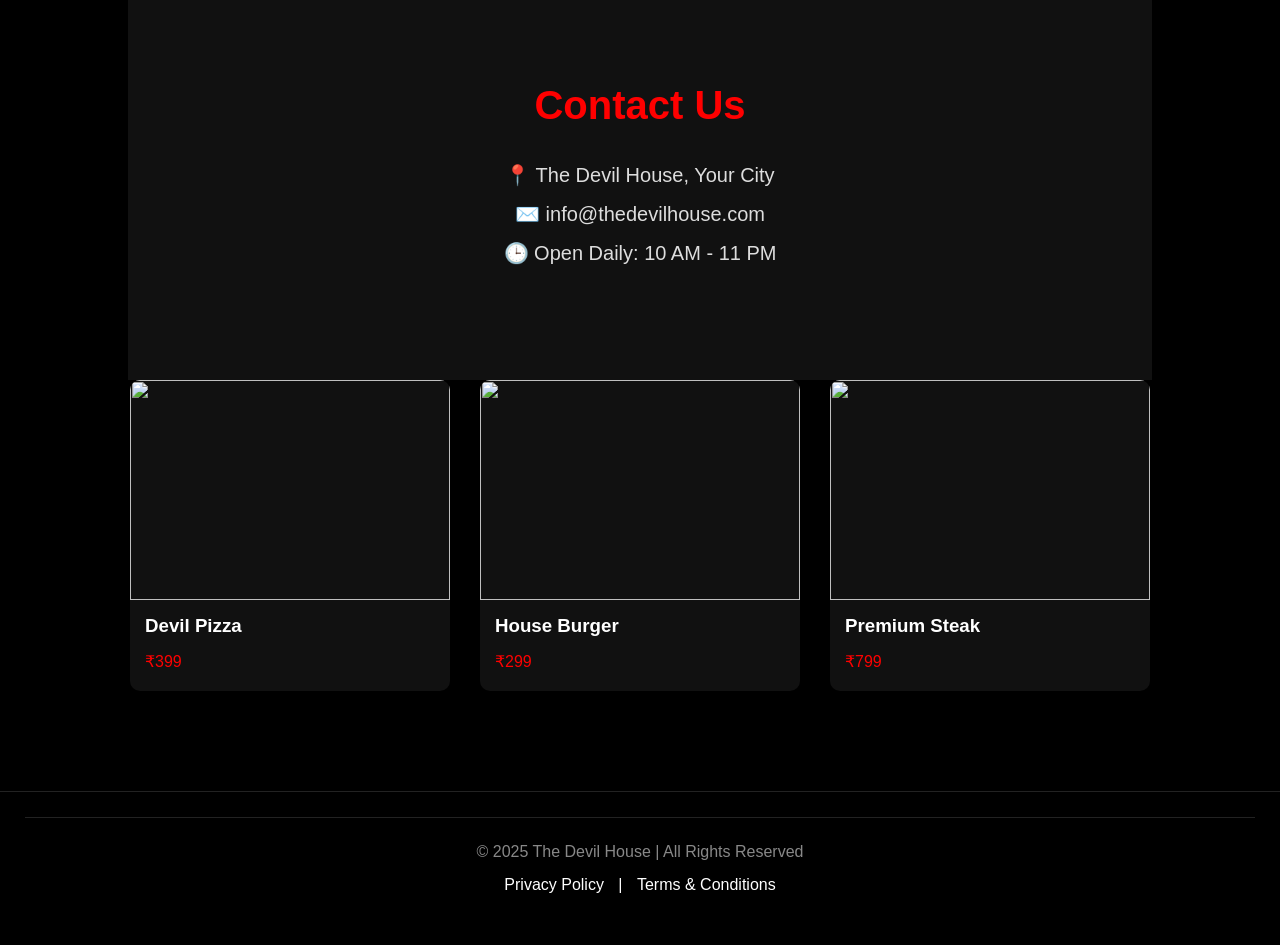
==== commit 102c7ff0: "Update index.html" ====
--- a/index.html
+++ b/index.html
@@ -3,7 +3,7 @@
 <head>
     <meta charset="UTF-8">
     <meta name="viewport" content="width=device-width, initial-scale=1.0">
-    <title>The Devil House</title>
+    <title>The devil House</title>
 
     <link rel="stylesheet" href="style.css">
 </head>
@@ -12,7 +12,7 @@
     <header>
         <nav>
       
-            <h1>The Umesh  House</h1>
+            <h1>The thomas House</h1>
 
             <ul>
                 <li><a href="index.html">Home</a></li>
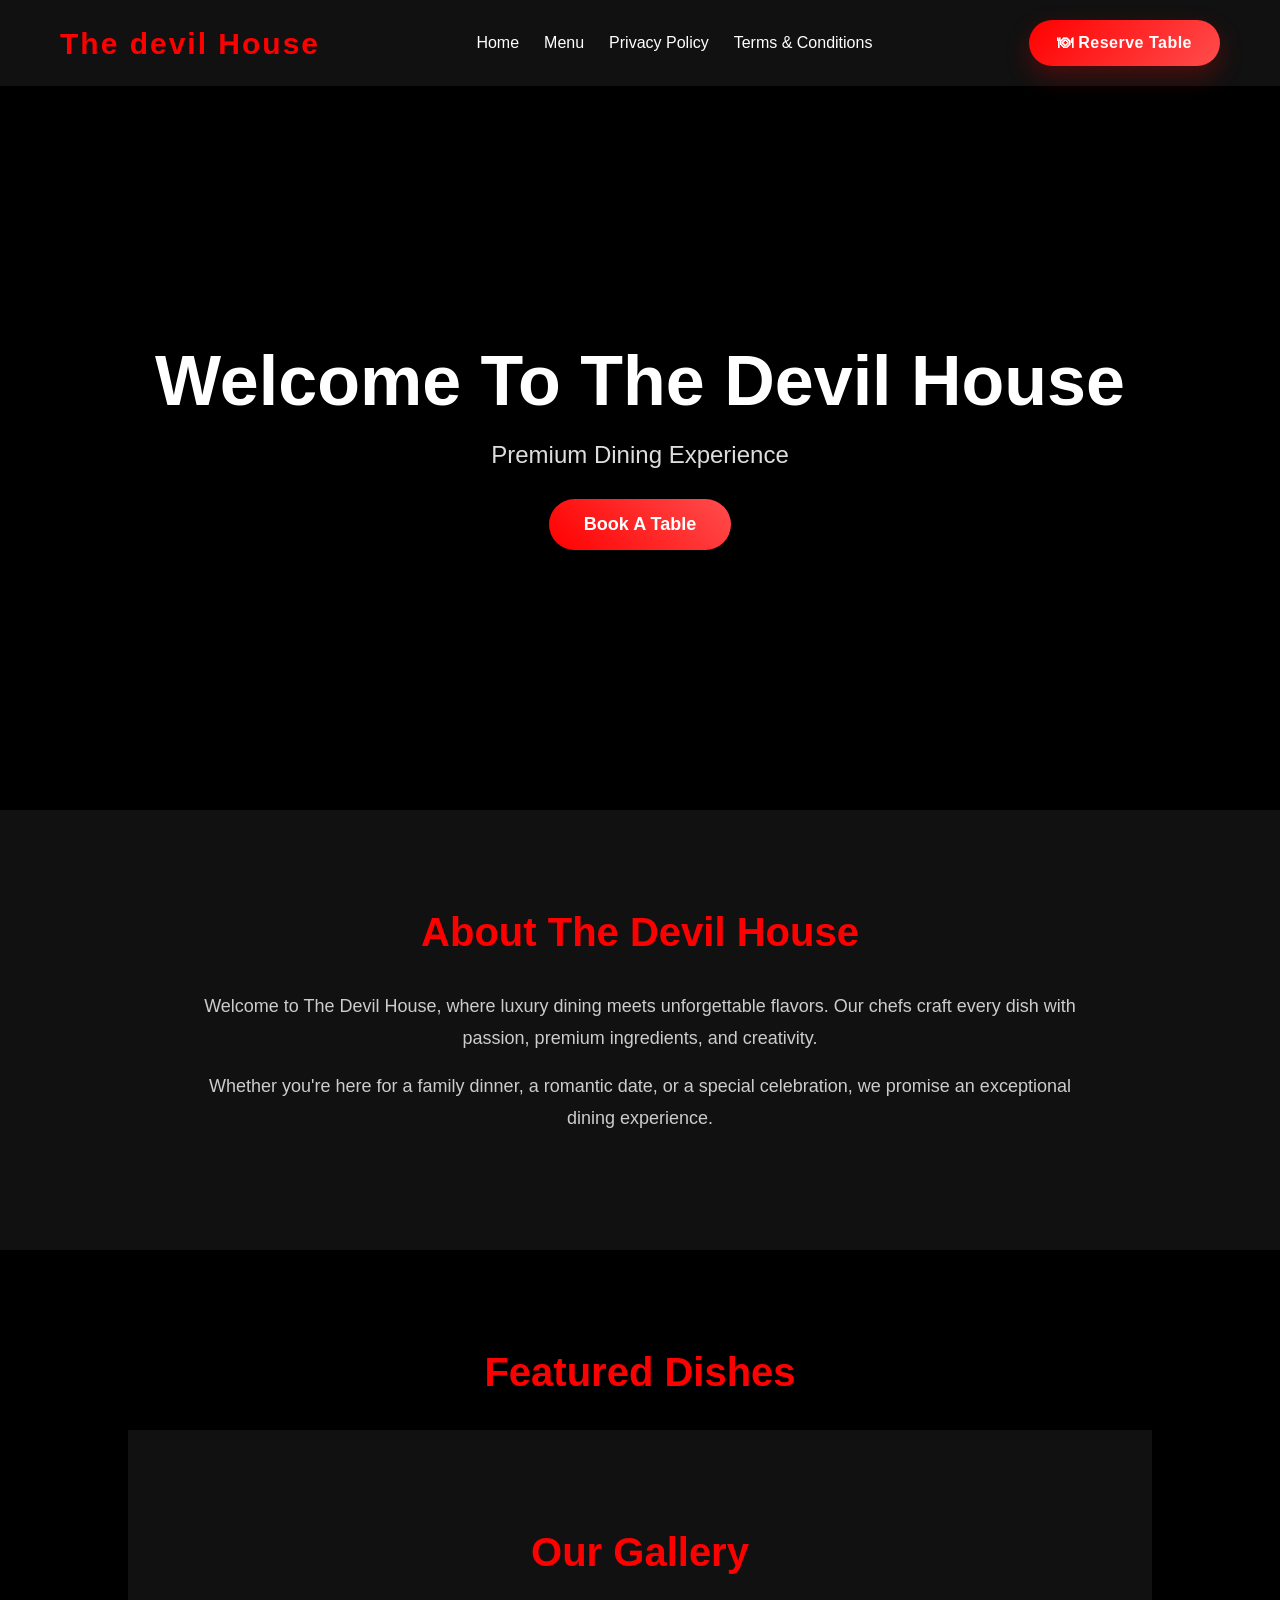
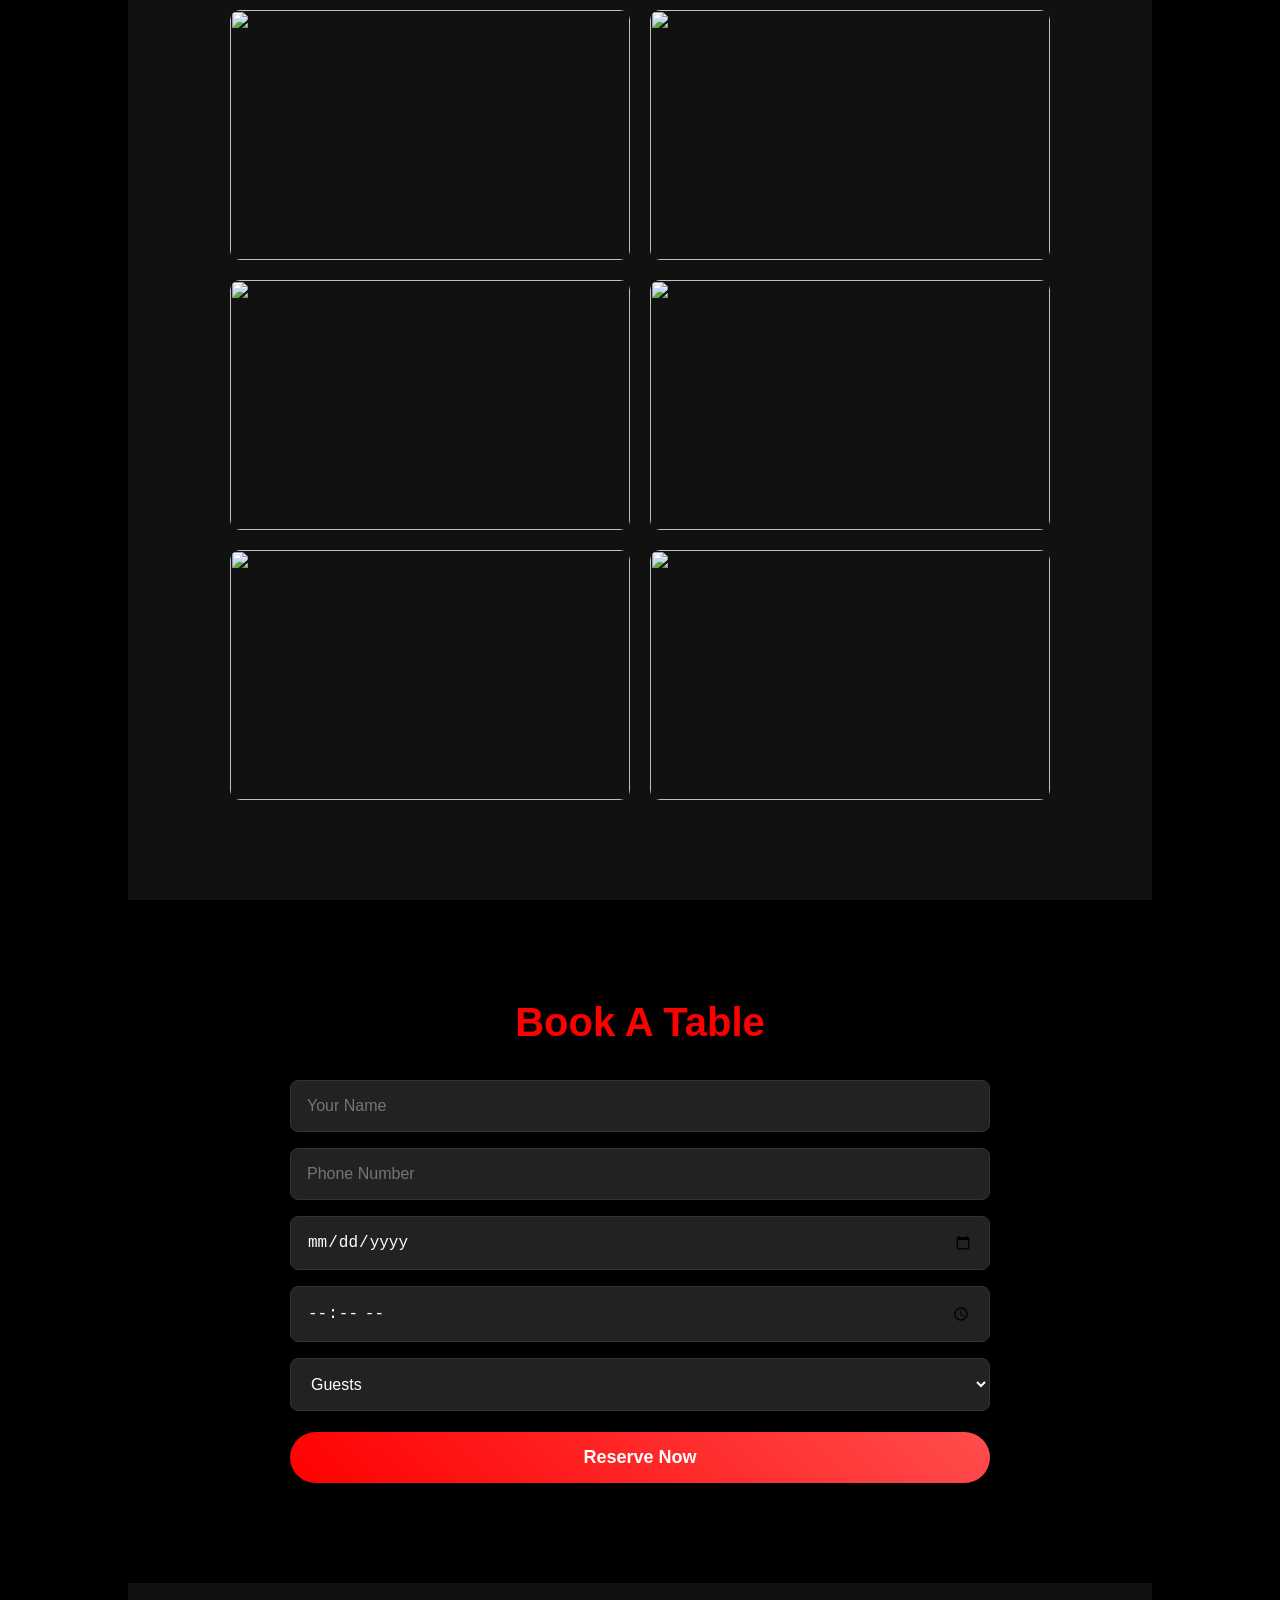
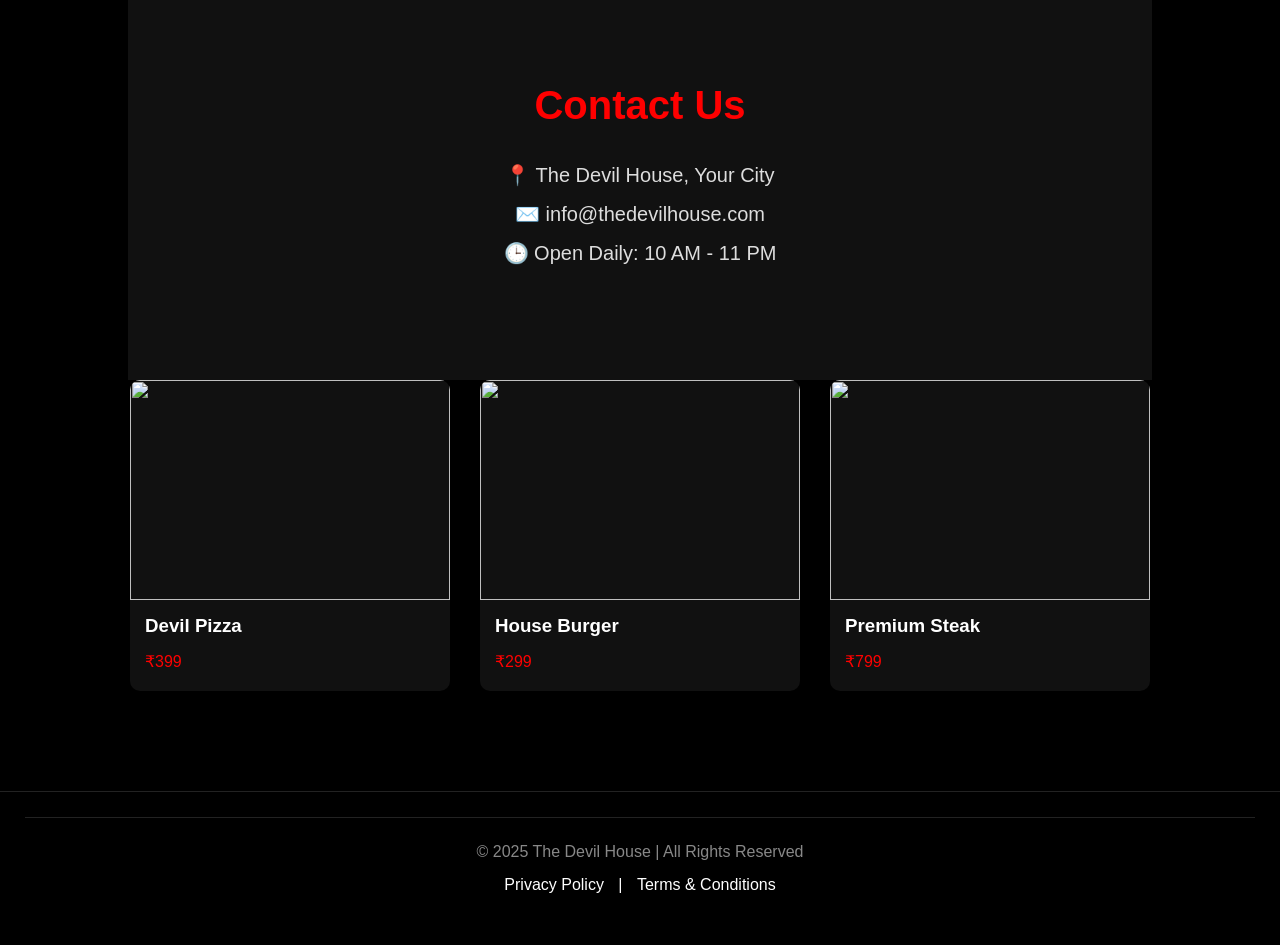
==== commit 4dcdd6da: "Update index.html" ====
--- a/index.html
+++ b/index.html
@@ -12,7 +12,7 @@
     <header>
         <nav>
       
-            <h1>The thomas House</h1>
+            <h1>The devil House</h1>
 
             <ul>
                 <li><a href="index.html">Home</a></li>
